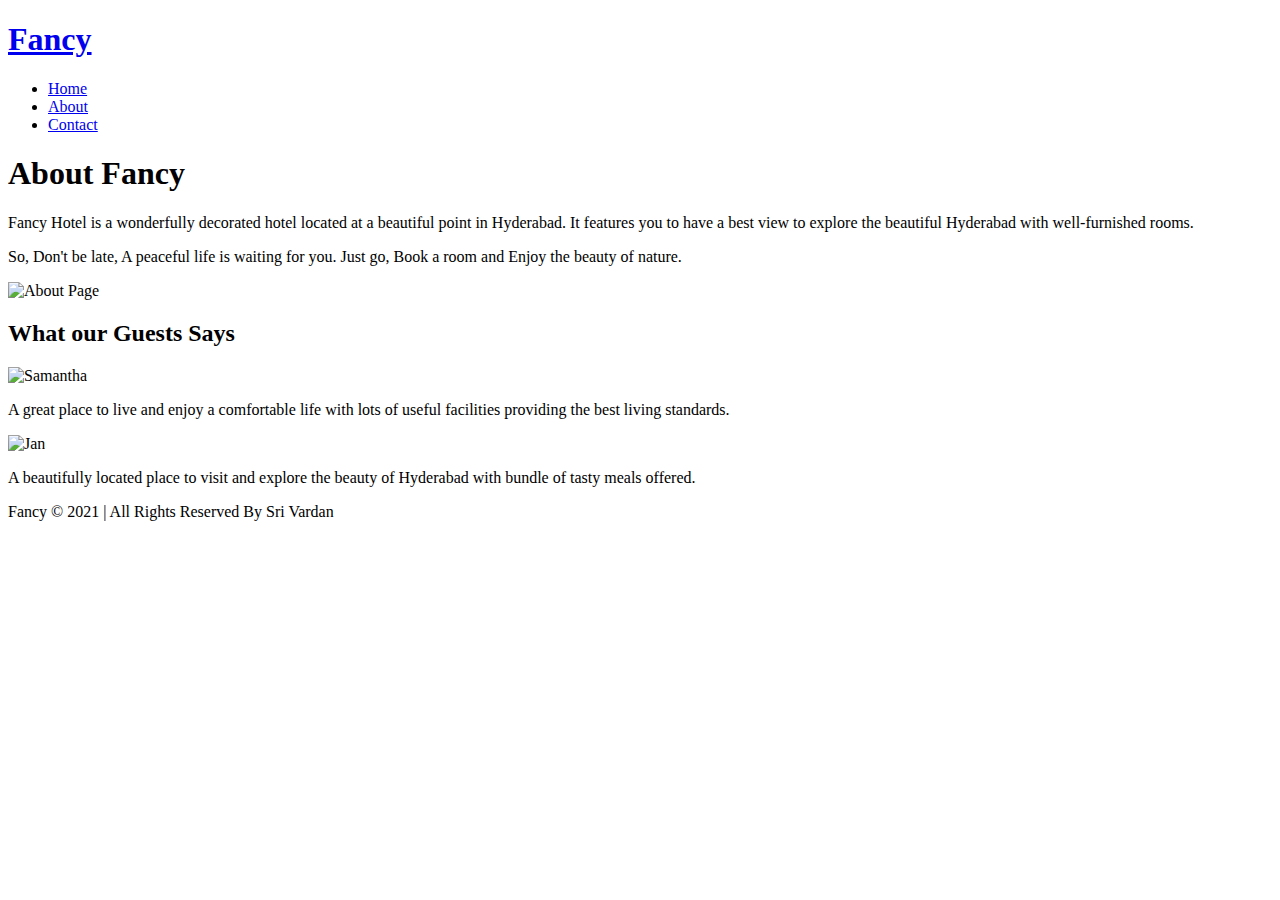
==== About.html @ dfc07ff2 "Add files via upload" ====
<!DOCTYPE html>
<html lang="en">
<head>
    <meta charset="UTF-8">
    <meta name="viewport" content="width=device-width, initial-scale=1.0">
    <meta name="description" content="Welcome to the most extraordinary hotel website">
    <meta name="keywords" content="Hotel,Hyderabad Hotel,Fancy,">
    <link rel="stylesheet" href="./css/style.css">
    <link rel="stylesheet" media="screen and (max-width:768px)"href="./css/mobile.css">
    <title>Fancy | About </title>
</head>
<body>
    <header>
        <nav id="navbar">
            <div class="container">
                <h1 class="logo"><a href="index.html"><span class="text-primary">Fancy</span></a></h1>
                <ul>
                    <li><a href="index.html">Home</a></li>
                    <li><a class="current" href="About.html">About</a></li>
                    <li><a href="Contact.html">Contact</a></li>
                </ul>
            </div>
        </nav>
    </header>

    <section id="about-info" class="bg-light py-3">
        <div class="container">
            <div class="info-left">
                <h1 class="l-heading"><span class="text-primary">About </span>Fancy</h1>
                <p>Fancy Hotel is a wonderfully decorated hotel located at a beautiful point in Hyderabad. It features you to have a best view to explore the beautiful Hyderabad with well-furnished rooms.</p>

                <p>So, Don't be late, A peaceful life is waiting for you. Just go, Book a room and Enjoy the beauty of nature.</p>
            </div>
            <div class="info-right">
                <img src="./img/photo-2.jpg" alt="About Page">
            </div>
        </div>
    </section>

    <div class="clr"></div>

    <section id="testimonials" class="py-3">
        <div class="container">
            <h2 class="l-heading">What our Guests Says</h2>
            <div class="testimonial bg-primary">
                <img src="./img/P1.JPG" alt="Samantha">
                <p>A great place to live and enjoy a comfortable life with lots of useful facilities providing the best living standards.  
                </p>
            </div>
            <div class="testimonial bg-primary">
                <img src="./img/p3.jpg" alt="Jan">
                <p>A beautifully located place to visit and explore the beauty of Hyderabad with bundle of tasty meals offered. 
                </p>
            </div>
        </div>
    </section>

    <footer class="main-footer">
        <p>Fancy  &copy; 2021 | All Rights Reserved By Sri Vardan </p>
    </footer>
</body>
</html>
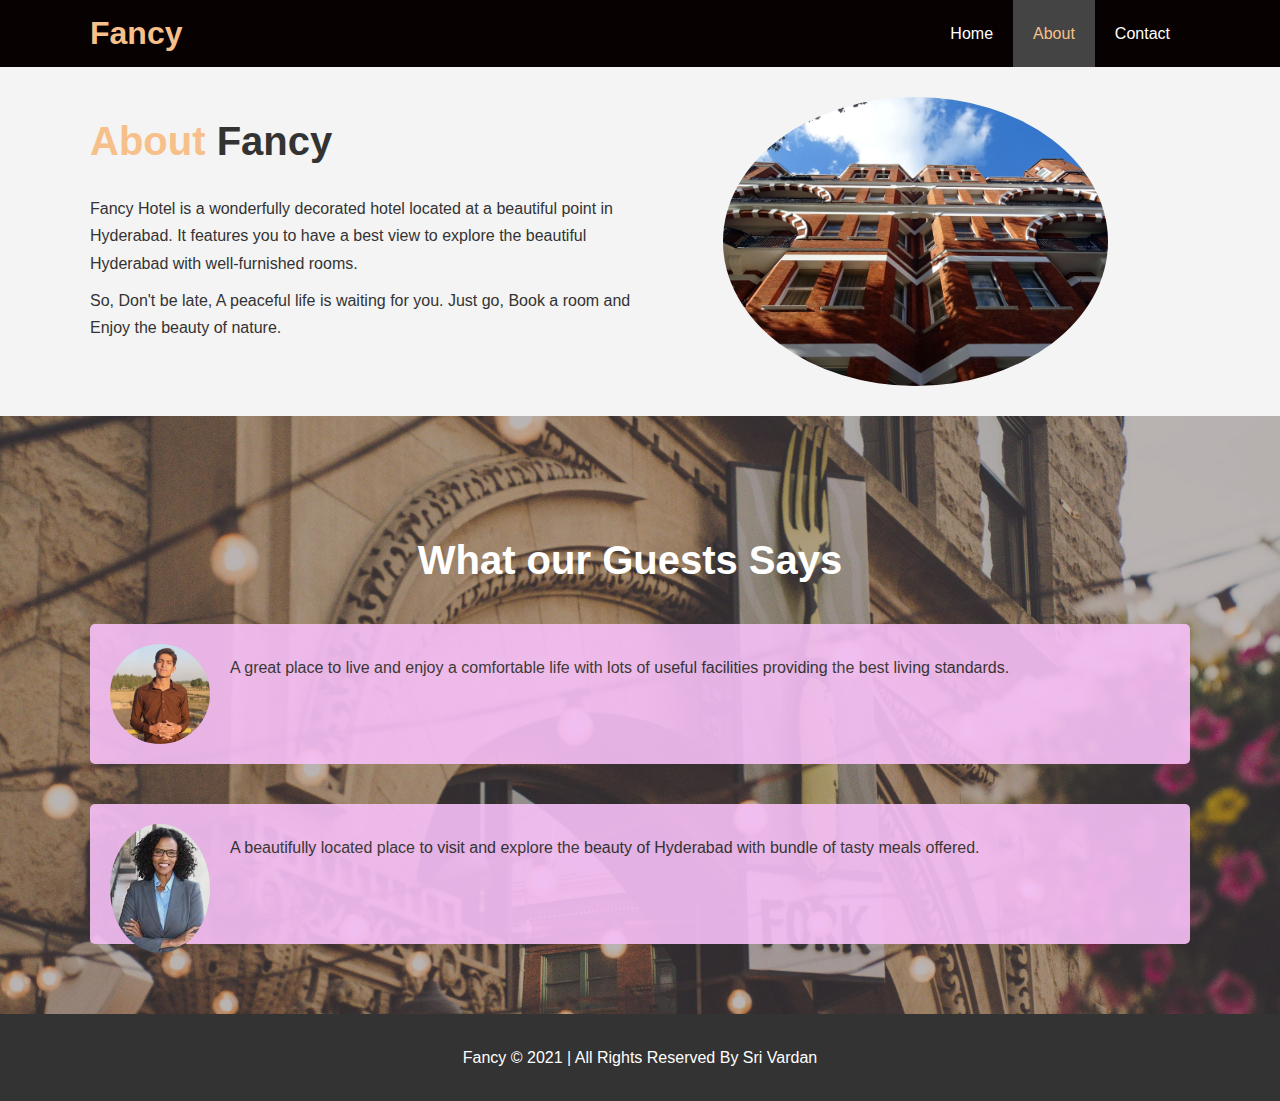
==== commit e705a61e: "Update About.html" ====
--- a/About.html
+++ b/About.html
@@ -5,8 +5,8 @@
     <meta name="viewport" content="width=device-width, initial-scale=1.0">
     <meta name="description" content="Welcome to the most extraordinary hotel website">
     <meta name="keywords" content="Hotel,Hyderabad Hotel,Fancy,">
-    <link rel="stylesheet" href="./css/style.css">
-    <link rel="stylesheet" media="screen and (max-width:768px)"href="./css/mobile.css">
+    <link rel="stylesheet" href="./style.css">
+    <link rel="stylesheet" media="screen and (max-width:768px)"href="./mobile.css">
     <title>Fancy | About </title>
 </head>
 <body>
@@ -32,7 +32,7 @@
                 <p>So, Don't be late, A peaceful life is waiting for you. Just go, Book a room and Enjoy the beauty of nature.</p>
             </div>
             <div class="info-right">
-                <img src="./img/photo-2.jpg" alt="About Page">
+                <img src="photo-2.jpg" alt="About Page">
             </div>
         </div>
     </section>
@@ -43,12 +43,12 @@
         <div class="container">
             <h2 class="l-heading">What our Guests Says</h2>
             <div class="testimonial bg-primary">
-                <img src="./img/P1.JPG" alt="Samantha">
+                <img src="P1.JPG" alt="Chey">
                 <p>A great place to live and enjoy a comfortable life with lots of useful facilities providing the best living standards.  
                 </p>
             </div>
             <div class="testimonial bg-primary">
-                <img src="./img/p3.jpg" alt="Jan">
+                <img src="p3.jpg" alt="Samantha">
                 <p>A beautifully located place to visit and explore the beauty of Hyderabad with bundle of tasty meals offered. 
                 </p>
             </div>
--- a/style.css
+++ b/style.css
@@ -0,0 +1,252 @@
+* {
+    margin: 0;
+    padding: 0;
+}
+
+html,body {
+    font-family: 'Lucida Sans', 'Lucida Sans Regular', 'Lucida Grande', 'Lucida Sans Unicode', Geneva, Verdana, sans-serif;
+    line-height: 1.7em;
+}
+        /*------- Utility Classes--------- */
+.container {
+    margin: auto;
+    max-width: 1100px;
+    padding: 0 20px;
+    overflow: auto;
+   background-image: url(../img/);
+}
+.text-primary {
+    color: #f7c08a;
+}
+
+.lead {
+    font-size: larger;
+}
+.btn {
+    display: inline-block;
+    padding: 13px 20px;
+    font-size: 18px;
+    background:#333 ;
+    color: #fff;
+    border: none;
+    cursor: pointer;
+}
+
+.btn:hover {
+    background: #f7c08a;
+    color: #fff;
+}
+.btn-light {
+    background: #f4f4f4;
+    color: #333;
+}
+
+.bg-dark {
+    background: #333;
+    color: #fff;
+    
+}
+.bg-light {
+    background: #f4f4f4;
+    color: #333;
+}
+.bg-primary {
+    background: #f7c0f7;
+    color: #333;
+}
+
+.clr {
+    clear: both;
+}
+
+.l-heading {
+    font-size: 40px;
+    line-height: 1.2;
+}
+
+.py-1 { padding: 10px 0; }
+.py-2 { padding: 20px 0; }
+.py-3 { padding: 30px 0; }
+        /* ---------Common Classes ----------*/
+a {
+    text-decoration: none;
+}
+
+h1,h2,h3 {
+    padding: 20px;
+    padding-left: 0px;
+    
+}
+p {
+    margin: 10px 0;
+}
+
+#navbar {
+    background: rgb(7, 1, 1);
+    color: #fff;
+    overflow: auto;
+}
+
+#navbar a {
+    color: #fff;
+}
+
+#navbar .logo {
+    float: left;
+    padding-top: 20px;
+}
+
+#navbar ul {
+    list-style: none;
+    float: right;
+}
+#navbar ul li {
+    float: left;
+}
+#navbar ul li a {
+    display: block;
+    padding: 20px;
+}
+#navbar ul li a:hover, 
+#navbar ul li a.current {
+    background-color: #444;
+    color:#f7c08a;
+}
+
+#showcase {
+    background: url('showcase.jpg') no-repeat center center/cover;
+    height: 600px;   
+}
+#showcase .showcase-content {
+    text-align: center;
+    color: #fff;
+    padding-top: 170px;
+}
+
+#showcase .showcase-content h1 {
+    font-size: 60px;
+    line-height: 1.2em;
+}
+#showcase .showcase-content p {
+    padding-bottom: 20px;
+    line-height: 1.7em;
+}
+
+#home-info {
+    height: 400px;
+    
+
+}
+#home-info .info-img {
+    float: left;
+    width: 50%;
+    background: url('photo-1.jpg') no-repeat;
+    min-height: 100%;
+    
+}
+
+#home-info .info-content {
+    float: right;
+    width: 50%;
+    height: 100%;
+    text-align: center;
+    padding:0px;
+    overflow: hidden;
+    border:0px;
+}
+#home-info .info-content p {
+    padding-bottom: 30px;
+}
+
+
+.box {
+    float: left;
+    width: 33.3%;
+    text-align: center;
+    padding: 50px 0;
+    
+    
+}
+
+.main-footer {
+    background: #333;
+    color: #fff;
+    text-align: center;
+    padding: 20px;
+}
+
+#about-info .info-right {
+    float: right;
+    width: 50%;
+    min-height: 100%;
+}
+
+#about-info .info-left {
+    float: left;
+    width: 50%;
+}
+
+#about-info .info-right img {
+    display: block;
+    margin: auto;
+    width: 70%;
+    border-radius: 50%;
+}
+
+#testimonials {
+    height: 100%;
+    background: url('test-bg.jpg') no-repeat center center/cover;
+    padding-top: 100px;
+}
+
+#testimonials h2 {
+    color: #fff;
+    text-align: center;
+    padding-bottom: 40px;
+}
+
+#testimonials .testimonial {
+    padding: 20px;
+    margin-bottom: 40px;
+    height: 100px;
+    border-radius: 5px;
+    opacity: 0.9;
+    
+}
+
+#testimonials .testimonial img {
+    width: 100px;
+    float: left;
+    margin-right: 20px;
+    border-radius: 50%;
+    align-items: center;
+    
+}
+
+
+#contact-form .form-group {
+    margin-bottom: 20px;
+    padding: 0;
+   
+}
+
+#contact-form label {
+    display: block;
+    margin-bottom: 5px;
+} 
+
+#contact-form input,
+#contact-form textarea {
+    width: 99%;
+    padding: 10px;
+    border: 1px solid #ddd;
+}
+
+#contact-form input:focus,
+#contact-form textarea:focus {
+    outline: none;
+    border-color: #f7c08a;
+}
+#contact-form textarea {
+    height: 200px;
+}
--- a/mobile.css
+++ b/mobile.css
@@ -0,0 +1,51 @@
+#navbar .logo {
+    float: none;
+    text-align: center;
+}
+
+#navbar ul, #navbar ul li {
+    float:none;
+    text-align: center;
+}
+#navbar ul li a {
+    padding: 5px;
+    border: 1px dotted #444;
+}
+
+
+
+#home-info .info-img {
+    display:none;
+}
+
+#home-info .info-content {
+
+    float: none;
+    width: 100%;
+}
+
+.box {
+
+    float: none;
+    width: 100%;
+    
+}
+
+#about-info .info-left,
+#about-info .info-right  {
+    float: none;
+    width: 100%;
+}
+#about-info .info-right {
+    padding-top: 30px;
+}
+
+#testimonials .testimonial {
+    color: black;
+
+.l-heading {
+    text-align: center;  
+}
+#contact-info .box {
+    border-bottom: 1px dotted #444;
+}
